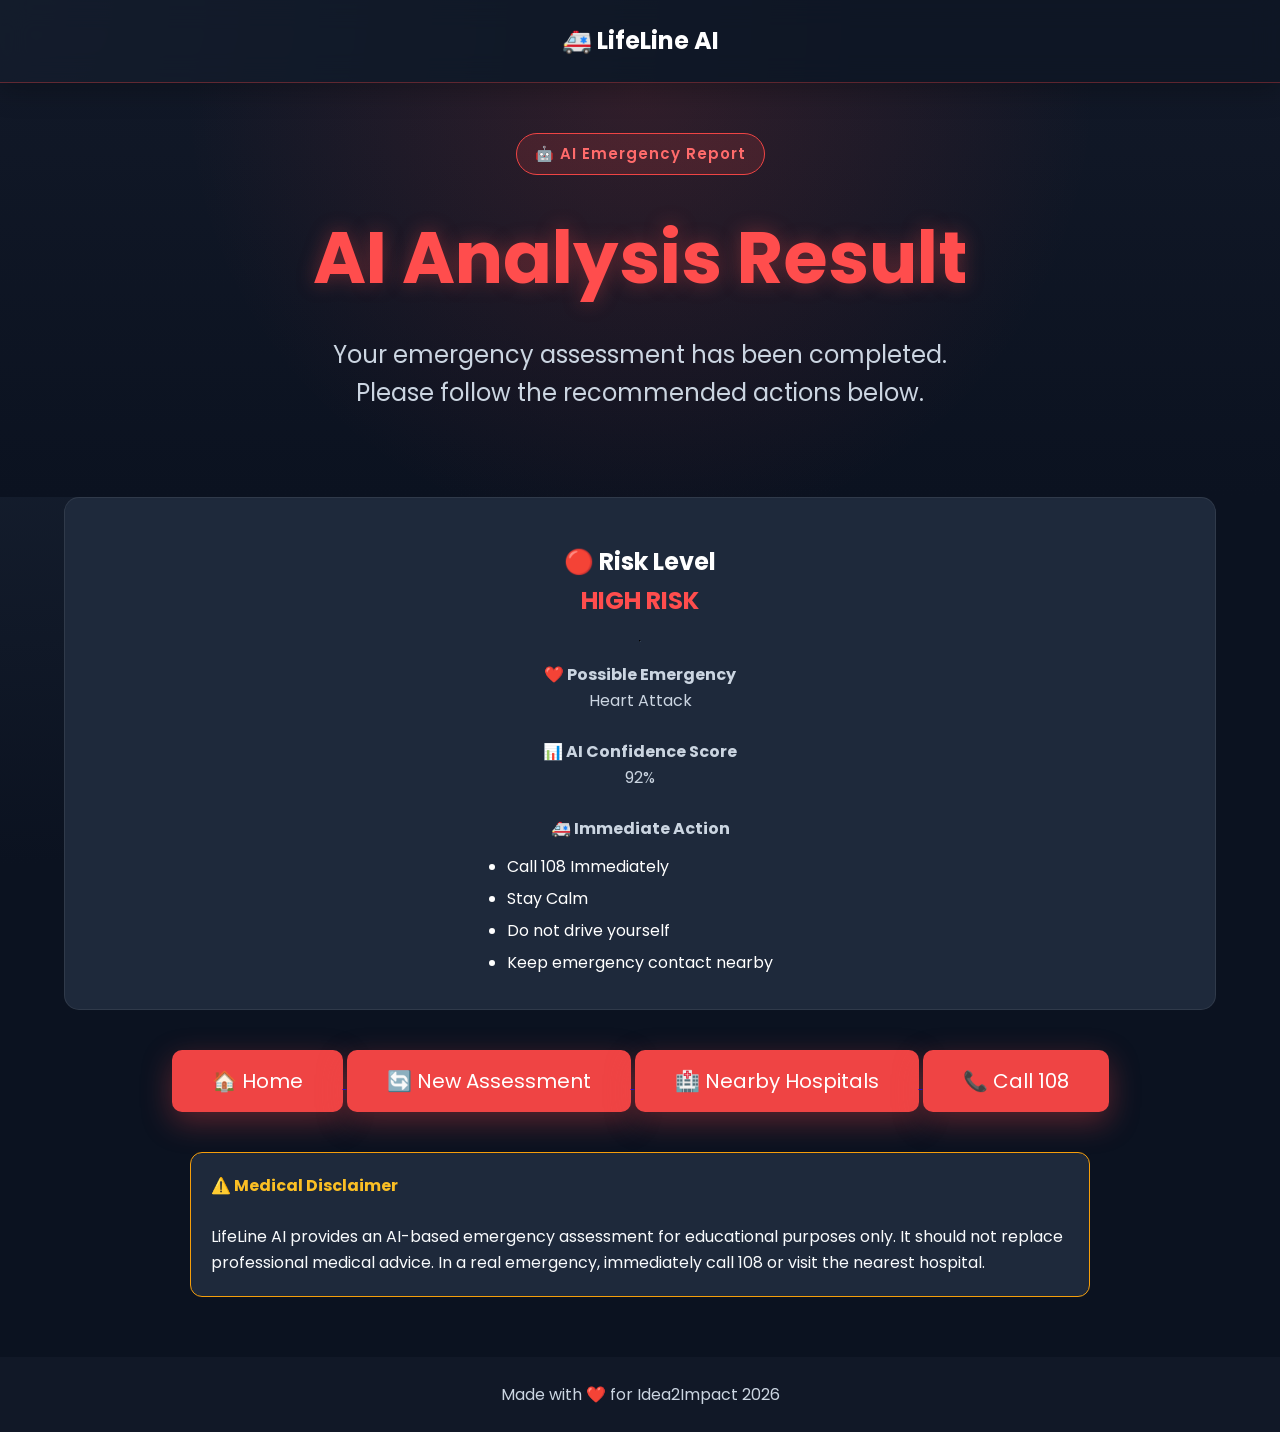
==== result.html @ 3795f9d7 "Initial Commit" ====
<!DOCTYPE html>
<html lang="en">
<head>
<meta charset="UTF-8">
<meta name="viewport" content="width=device-width, initial-scale=1.0">
<title>AI Result | LifeLine AI</title>
<link rel="stylesheet" href="style.css">
</head>

<body>

<header class="navbar">
    <h2>🚑 LifeLine AI</h2>
</header>

<section class="hero result-hero">

<div class="live-badge">🤖 AI Emergency Report</div>

<h2>AI Analysis Result</h2>

<p>
Your emergency assessment has been completed.<br>
Please follow the recommended actions below.
</p>

</section>

<div class="container">

<div class="card">

<h3>🔴 Risk Level</h3>

<h2 style="color:#ff4d4d;">HIGH RISK</h2>

<hr style="margin:20px 0; border-color:#334155;">

<p><strong>❤️ Possible Emergency</strong><br>Heart Attack</p>

<br>

<p><strong>📊 AI Confidence Score</strong><br>92%</p>

<br>

<p><strong>🚑 Immediate Action</strong></p>

<ul style="text-align:left; margin-top:10px; line-height:2;">
<li>Call 108 Immediately</li>
<li>Stay Calm</li>
<li>Do not drive yourself</li>
<li>Keep emergency contact nearby</li>
</ul>

</div>

</div>
<div style="text-align:center; margin-top:40px;">

<a href="index.html">
<button>🏠 Home</button>
</a>

<a href="symptoms.html">
    <button>🔄 New Assessment</button>
</a>
<a href="https://www.google.com/maps/search/hospitals+near+me" target="_blank">
    <button>🏥 Nearby Hospitals</button>
</a>

<a href="tel:108">
    <button>📞 Call 108</button>
</a>
</div>
<div style="width:90%;max-width:900px;margin:40px auto;padding:20px;background:#1e293b;border:1px solid #f59e0b;border-radius:12px;color:#f8fafc;">
<strong style="color:#fbbf24;">⚠️ Medical Disclaimer</strong><br><br>

LifeLine AI provides an AI-based emergency assessment for educational purposes only. It should not replace professional medical advice. In a real emergency, immediately call 108 or visit the nearest hospital.
</div>


<footer>
Made with ❤️ for Idea2Impact 2026
</footer>

<script>
const score = Number(localStorage.getItem("riskScore"));
const emergency = localStorage.getItem("selectedEmergency");

const card = document.querySelector(".card");

const emergencyAdvice = {

  "Heart Attack": {
    confidence: "92%",
    advice: [
      "📞 Call 108 Immediately",
      "🪑 Stay calm and sit down",
      "🚫 Do not drive yourself",
      "🏥 Reach the nearest hospital"
    ]
  },

  "Burns": {
    confidence: "89%",
    advice: [
      "💧 Cool the burn under running water for 20 minutes",
      "🧊 Do not apply ice",
      "🩹 Cover with a clean cloth",
      "🏥 Seek medical care if severe"
    ]
  },

  "Snake Bite": {
    confidence: "94%",
    advice: [
      "🧍 Keep the person still",
      "🚫 Do not cut or suck the wound",
      "📞 Call 108",
      "🏥 Reach the nearest hospital immediately"
    ]
  },

  "Electric Shock": {
    confidence: "90%",
    advice: [
      "⚡ Switch off the power source first",
      "🚫 Do not touch the victim directly if electricity is still on",
      "📞 Call 108",
      "🩺 Check breathing and pulse"
    ]
  },

  "Heavy Bleeding": {
    confidence: "91%",
    advice: [
      "🩸 Apply direct pressure to the wound",
      "⬆️ Raise the injured area if possible",
      "📞 Call 108",
      "🩹 Keep pressure until help arrives"
    ]
  },

  "Choking": {
    confidence: "93%",
    advice: [
      "🗣️ Encourage coughing if possible",
      "🤲 Give abdominal thrusts (Heimlich) if trained",
      "📞 Call 108",
      "🚑 Seek emergency medical help immediately"
    ]
  }

};

if(score >= 3){

  const info = emergencyAdvice[emergency];
  if (!info) {
    card.innerHTML = "<h2>Emergency data not found.</h2>";
    throw new Error("Unknown emergency: " + emergency);
}

card.innerHTML = `
<h3>🔴 Risk Level</h3>

<h2 style="color:#ef4444;">HIGH RISK</h2>

<p><strong>🚨 Possible Emergency</strong><br>${emergency}</p>

<p><strong>📊 AI Confidence Score</strong><br>${info.confidence}</p>

<p><strong>🚑 Immediate Action</strong></p>

<ul style="text-align:left;line-height:2;">
${info.advice.map(item => `<li>${item}</li>`).join("")}
</ul>
`;

}

else if(score >=2){

const info = emergencyAdvice[emergency];

card.innerHTML = `
<h3>🟠 Risk Level</h3>

<h2 style="color:orange;">MEDIUM RISK</h2>

<p><strong>🚨 Possible Emergency</strong><br>${emergency}</p>

<p><strong>📊 AI Confidence Score</strong><br>${info.confidence}</p>

<p><strong>🩺 Recommendation</strong></p>

<ul style="text-align:left;line-height:2;">
${info.advice.map(item => `<li>${item}</li>`).join("")}
</ul>
`;

}
else{

const info = emergencyAdvice[emergency];

card.innerHTML = `
<h3>🟢 Risk Level</h3>

<h2 style="color:#22c55e;">LOW RISK</h2>

<p><strong>🚨 Possible Emergency</strong><br>${emergency}</p>

<p><strong>📊 AI Confidence Score</strong><br>${info.confidence}</p>

<p>No immediate danger detected.</p>

<p>Continue monitoring your health.</p>
`;

}
</script>

</body>
</html>
---- style.css ----
@import url('https://fonts.googleapis.com/css2?family=Poppins:wght@300;400;600;700&display=swap');

*{
    margin:0;
    padding:0;
    box-sizing:border-box;
    font-family:'Poppins',sans-serif;
}

body{
    background:
    radial-gradient(circle at top left,#1e293b 0%,#0B1220 45%),
    radial-gradient(circle at bottom right,#3b0d1f 0%,#0B1220 40%),
    #0B1220;
    color:#ffffff;
    line-height:1.6;
    overflow-x:hidden;
}

header{
    position:sticky;
    top:0;
    z-index:100;
    background:rgba(17,24,39,.75);
    backdrop-filter:blur(14px);
    border-bottom:1px solid rgba(239,68,68,.35);
    padding:22px;
    text-align:center;
    box-shadow:0 8px 25px rgba(0,0,0,.25);
}

header h1{
    font-size:46px;
    font-weight:700;
    letter-spacing:1px;
    text-shadow:0 0 20px rgba(239,68,68,.35);
}

.hero{
    text-align:center;
    padding:60px 20px;
    background:
radial-gradient(circle at top, rgba(239,68,68,0.15), transparent 60%),
linear-gradient(180deg,#111827,#0B1220);
    position:relative;
    overflow:hidden;
}

.hero h2{
    font-size:72px;
    color:#ff4d4d;
    font-weight:700;
    text-shadow:0 0 20px rgba(255,77,77,.35);
    margin-bottom:20px;
}

.hero p{
    font-size:24px;
    color:#CBD5E1;
    margin-bottom:35px;
}

button{
    background:#ef4444;
    color:white;
    border:none;
    padding:16px 40px;
    font-size:20px;
    border-radius:10px;
    cursor:pointer;
    transition:.3s;
    box-shadow:0 10px 30px rgba(239,68,68,.35);
}

button:hover{
    background:#dc2626;
    transform:translateY(-5px) scale(1.05);
    box-shadow:0 15px 40px rgba(239,68,68,.45);
}

.container{
    width:90%;
    max-width:1200px;
    margin:auto;
}

.cards{
    display:grid;
    grid-template-columns:repeat(3,1fr);
    gap:25px;
    margin-top:50px;
    margin-bottom:70px;
}

@media (max-width:900px){
    .cards{
        grid-template-columns:repeat(2,1fr);
    }
}

@media (max-width:600px){
    .cards{
        grid-template-columns:1fr;
    }
}

.card{
    min-height:170px;
    display:flex;
    justify-content:center;
    align-items:center;
    flex-direction:column;
    background:#1E293B;
    padding:30px;
    border-radius:15px;
    text-align:center;
    transition:.3s;
    cursor:pointer;
    border:1px solid rgba(255,255,255,.08);
}

.card:hover{
    transform:translateY(-10px);
    box-shadow:0 0 30px rgba(239,68,68,.3);
    border-color:#ef4444;
}

.card h3{
    font-size:24px;
    margin-top:15px;
    margin-bottom:0;
}

.icon{
    font-size:42px;
    color:#ff4d4d;
    margin-bottom:18px;
}

.card p{
    color:#CBD5E1;
    font-size:16px;
}

.section-title{
    text-align:center;
    font-size:38px;
    margin-top:30px;
    margin-bottom:20px;
}

footer{
    background:#111827;
    text-align:center;
    padding:25px;
    color:#CBD5E1;
    margin-top:60px;
}

.live-badge{
    display:block;
    width:fit-content;
    margin:0 auto 25px;
    background:rgba(239,68,68,.15);
    border:1px solid #ef4444;
    color:#ff6b6b;
    padding:8px 18px;
    border-radius:30px;
    font-size:15px;
    font-weight:600;
    letter-spacing:1px;
}

input[type="checkbox"]{
    width:22px;
    height:22px;
    margin-bottom:15px;
}

label.card{
    cursor:pointer;
}

@keyframes pulse{
    0%{
        box-shadow:0 0 0 0 rgba(239,68,68,.5);
    }
    70%{
        box-shadow:0 0 0 12px rgba(239,68,68,0);
    }
    100%{
        box-shadow:0 0 0 0 rgba(239,68,68,0);
    }
}

.live-badge{
    animation:pulse 2s infinite;
}

.result-hero{
    padding:50px 20px;
}
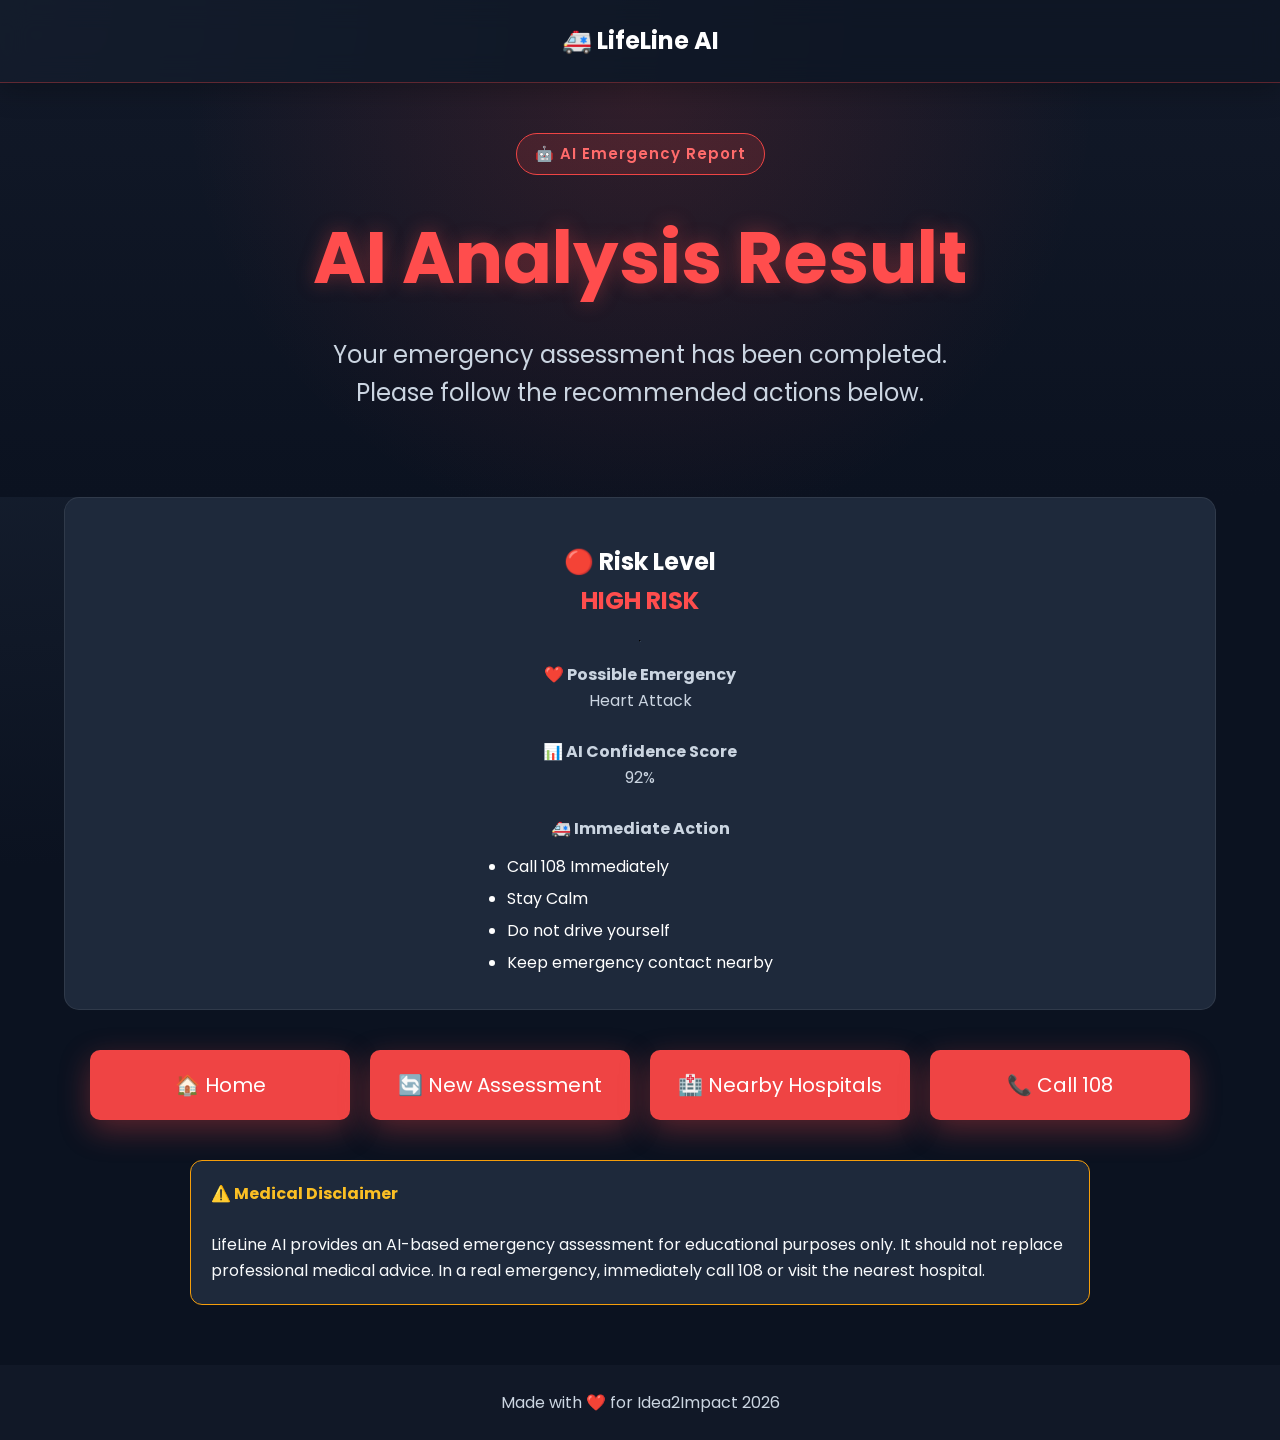
==== commit 9a762a7b: "Updated LifeLine AI" ====
--- a/result.html
+++ b/result.html
@@ -56,15 +56,17 @@
 </div>
 
 </div>
-<div style="text-align:center; margin-top:40px;">
+
+<div class="result-buttons">
 
 <a href="index.html">
-<button>🏠 Home</button>
+    <button>🏠 Home</button>
 </a>
 
 <a href="symptoms.html">
     <button>🔄 New Assessment</button>
 </a>
+
 <a href="https://www.google.com/maps/search/hospitals+near+me" target="_blank">
     <button>🏥 Nearby Hospitals</button>
 </a>
@@ -72,6 +74,7 @@
 <a href="tel:108">
     <button>📞 Call 108</button>
 </a>
+
 </div>
 <div style="width:90%;max-width:900px;margin:40px auto;padding:20px;background:#1e293b;border:1px solid #f59e0b;border-radius:12px;color:#f8fafc;">
 <strong style="color:#fbbf24;">⚠️ Medical Disclaimer</strong><br><br>
--- a/style.css
+++ b/style.css
@@ -199,4 +199,168 @@
 
 .result-hero{
     padding:50px 20px;
+}
+
+/* ================= MOBILE RESPONSIVE ================= */
+
+@media (max-width:768px){
+
+header{
+    padding:15px;
+}
+
+header h2{
+    font-size:30px;
+}
+
+.hero{
+    padding:40px 15px;
+}
+
+.hero h2{
+    font-size:42px;
+    line-height:1.2;
+}
+
+.hero p{
+    font-size:18px;
+}
+
+.live-badge{
+    font-size:13px;
+    padding:8px 15px;
+}
+
+.cards{
+    grid-template-columns:1fr;
+    gap:20px;
+    margin-top:30px;
+}
+
+.card{
+    min-height:140px;
+    padding:20px;
+}
+
+.card h3{
+    font-size:22px;
+}
+
+.icon{
+    font-size:42px;
+}
+
+button{
+    width:90%;
+    max-width:320px;
+    padding:15px;
+    font-size:18px;
+}
+
+input[type="text"]{
+    width:100% !important;
+}
+
+.container{
+    width:95%;
+}
+
+footer{
+    font-size:14px;
+    padding:20px;
+}
+
+}
+/* ================= RESULT PAGE ================= */
+
+.result-buttons{
+    display:flex;
+    justify-content:center;
+    align-items:center;
+    gap:20px;
+    flex-wrap:wrap;
+    margin:40px auto;
+}
+
+.result-buttons a{
+    display:flex;
+    text-decoration:none;
+    color:inherit;
+}
+
+.result-buttons a:hover{
+    text-decoration:none;
+}
+.result-buttons button{
+    width:260px;
+    min-height:70px;
+    padding:15px 20px;
+    font-size:20px;
+    display:flex;
+    justify-content:center;
+    align-items:center;
+    gap:8px;
+    text-align:center;
+    white-space:nowrap;
+    text-decoration:none;
+}
+
+/* ================= MOBILE ================= */
+
+@media (max-width:768px){
+
+header h2{
+    font-size:28px;
+}
+
+.hero{
+    padding:35px 15px;
+}
+
+.hero h2{
+    font-size:40px;
+}
+
+.hero p{
+    font-size:18px;
+}
+
+.cards{
+    grid-template-columns:1fr;
+}
+
+.card{
+    min-height:140px;
+    padding:20px;
+}
+
+.card h3{
+    font-size:22px;
+}
+
+.icon{
+    font-size:42px;
+}
+
+.hero button{
+    width:auto;
+}
+
+.result-buttons{
+    flex-direction:column;
+}
+
+.result-buttons button{
+    width:90%;
+    max-width:320px;
+    white-space:normal;
+}
+.container{
+    width:95%;
+}
+
+footer{
+    font-size:14px;
+}
+
 }
